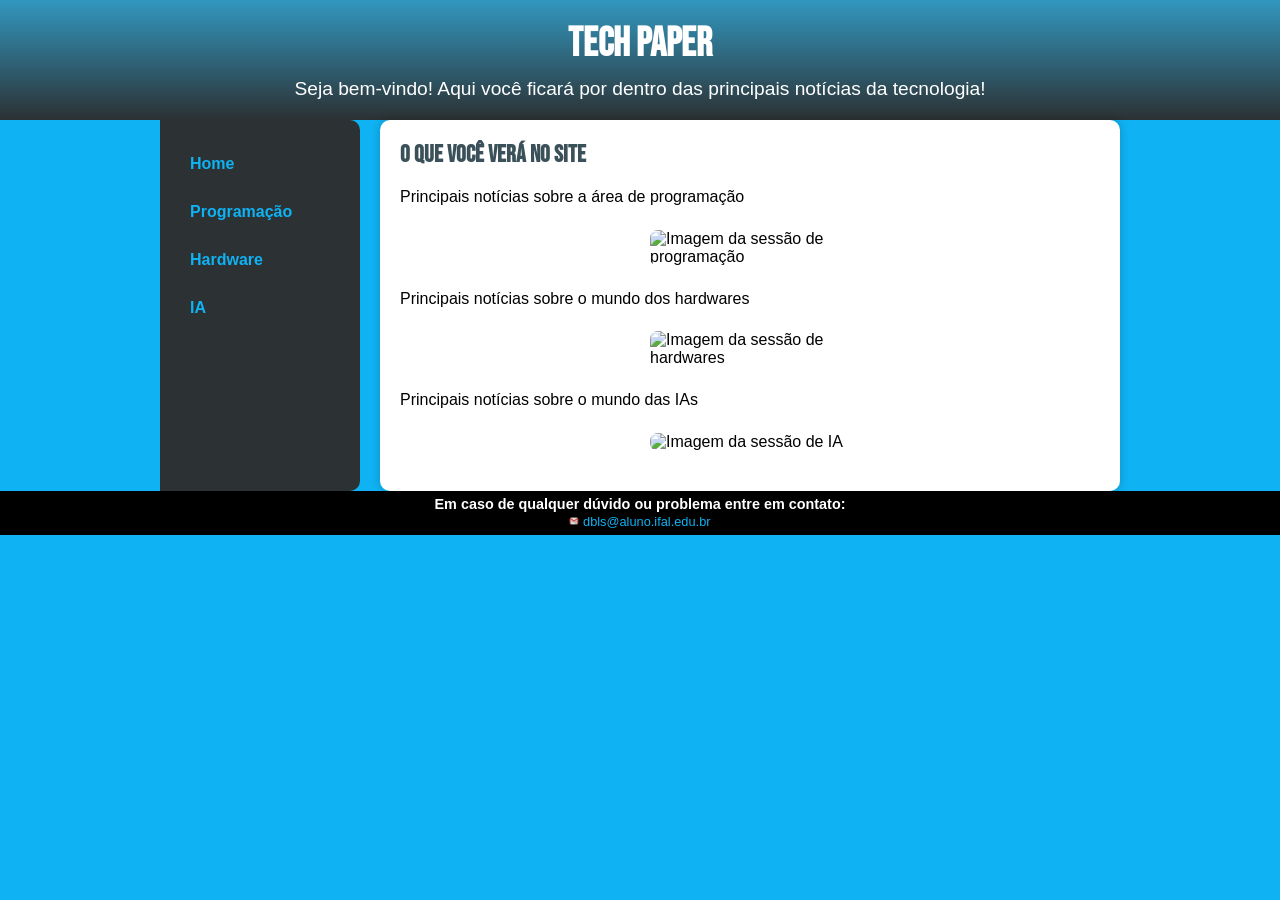
==== index.html @ 6cf9a466 "Iniciando a contrução do site" ====
<!DOCTYPE html>
<html lang="pt-br">
<head>
  <meta charset="UTF-8" />
  <meta name="viewport" content="width=device-width, initial-scale=1.0" />
  <title>Meu Site</title>
  <link rel="shortcut icon" href="imagens/favicon.ico" type="image/x-icon">
  <link rel="stylesheet" href="style.css" />
  <link href="https://fonts.googleapis.com/css2?family=Bebas+Neue&display=swap" rel="stylesheet" />
</head>
<body class="home">
  <header>
    <h1>TECH PAPER</h1>
    <p>Seja bem-vindo! Aqui você ficará por dentro das principais notícias da tecnologia!</p>
  </header>

  <div class="container-conteudo">
    <nav>
      <a href="#">Home</a>
      <a href="#">Programação</a>
      <a href="#">Hardware</a>
      <a href="#">IA</a>
    </nav>
    <main>
      <h2>O QUE VOCÊ VERÁ NO SITE</h2>
      <p>Principais notícias sobre a área de programação</p>
      <img src="#" alt="Imagem da sessão de programação" class="pequena" />
      <p>Principais notícias sobre o mundo dos hardwares</p>
      <img src="#" alt="Imagem da sessão de hardwares" class="pequena" />
      <p>Principais notícias sobre o mundo das IAs</p>
      <img src="#" alt="Imagem da sessão de IA" class="pequena" />
    </main>
  </div>

  <footer>
    <h1>Em caso de qualquer dúvido ou problema entre em contato:</h1>
    <a><img src="imagens/email_logo.png" width="10px" alt="" style="border-radius: 50%;"> dbls@aluno.ifal.edu.br</a>
  </footer>
</body>
</html>
---- style.css ----
@charset "UTF-8";

@import url('https://fonts.googleapis.com/css2?family=Bebas+Neue&display=swap');

:root {
    --cor-home-0: #0FB2F2;
    --cor-home-1: #3297BF;
    --cor-home-2: #41778C;
    --cor-home-3: #3B5159;
    --cor-home-4: #2C3133;

    --cor-duna-0: #F2AB27;
    --cor-duna-1: #F28C0F;
    --cor-duna-2: #F25D07;
    --cor-duna-3: #BF1506;
    --cor-duna-4: #590202;

    --cor-perfil-0: #701646;
    --cor-perfil-1: #A34176;
    --cor-perfil-2: #3D0021;
    --cor-perfil-3: #D681AE;
    --cor-perfil-4: #FFCCE7;

    --fonte-padrao: Arial, Helvetica, sans-serif;
    --fonte-destaque: 'Bebas Neue', sans-serif;
}

* {
    margin: 0;
    padding: 0;
    box-sizing: border-box;
}

body.home {
    background-color: var(--cor-home-0);
    font-family: var(--fonte-padrao);
}

body.duna {
    background-color: var(--cor-duna-0);
    font-family: var(--fonte-padrao);
}

body.perfil{
    background-color: var(--cor-perfil-1);
    font-family: var(--fonte-padrao);
}

header {
    background-image: linear-gradient(to bottom, var(--cor-home-1), var(--cor-home-4));
    color: white;
    text-align: center;
    padding: 20px;
}

body.duna header {
    background-image: linear-gradient(to bottom, var(--cor-duna-1), var(--cor-duna-4));
}

body.perfil header{
    background-image: linear-gradient(to bottom, var(--cor-perfil-2), var(--cor-perfil-0));
}

header h1 {
    font-family: var(--fonte-destaque);
    font-size: 2.5em;
    margin-bottom: 10px;
}

header p {
    font-size: 1.2em;
}

.container-conteudo {
    display: flex;
    max-width: 1000px;
    margin: auto;
    gap: 20px;
    padding: 0 20px;

}

nav {
    background-color: var(--cor-home-4);
    padding: 20px;
    border-radius: 0 10px 10px 0px;
    width: 200px;          
    display: flex;
    flex-direction: column; 
}

nav a {
    color: var(--cor-home-0);
    font-weight: bold;
    text-decoration: none;
    margin: 5px 0;          
    padding: 10px;
    border-radius: 5px;
    font-family: var(--fonte-padrao);
    text-align: left;       
    transition: 0.3s;       
}
nav a:hover {
    background-color: var(--cor-home-2);
    color: white;
}

nav.duna{
    background-color: var(--cor-duna-4);
}

nav.duna > a{
    color: var(--cor-duna-1);
}

nav.perfil{
    background-color: var(--cor-perfil-0);
}

nav.perfil > a{
    color: var(--cor-perfil-1);
}

main {
    flex: 1;                
    padding: 20px;
    background-color: white;
    border-radius: 10px;   
    box-shadow: 0 0 10px #00000033;
}

main h2 {
    font-family: var(--fonte-destaque);
    color: var(--cor-home-3);
    margin-bottom: 10px;
}

main p {
    margin: 15px 0;
    line-height: 1.6em;
    text-align: justify;
}

body.perfil > main > h2{
    color: var(--cor-perfil-1)
}

body.duna > main > h2{
    color: var(--cor-duna-2);
}

.pequena {
    display: block;
    margin: 20px auto;
    max-width: 200px;
    border-radius: 8px;
}

#atores {
    list-style: none;
}

#atores > li{
    background-color: var(--cor-duna-0);
}

#atores strong{
    color: var(--cor-duna-4);
}

footer {
    background-color: #000;
    color: white;
    text-align: center;
    padding: 5px;
}

footer > h1{
    font-size: 0.9em;
    color: white;
}

footer a {
    color: var(--cor-home-0);
    text-decoration: none;
    margin-top: 5px;
    font-size: 0.8em;
}

footer a:hover{
    color: white;
    text-decoration: underline;
    transition-duration: 0.5s;
}

input, textarea {
    width: 100%;
    padding: 10px;
    margin-top: 5px;
    margin-bottom: 15px;
    border-radius: 5px;
    border: 1px solid var(--cor-home-4);
    font-family: var(--fonte-padrao);
}

input[type=submit] {
    background-color: var(--cor-home-2);
    color: white;
    font-weight: bold;
    border: none;
    cursor: pointer;
    transition: 0.3s;
}

input[type=submit]:hover {
    background-color: var(--cor-home-3);
}

.video {
    position: relative;
    padding-bottom: 56.25%;
    height: 0;
    overflow: hidden;
}

.video iframe {
    position: absolute;
    top: 0;
    left: 0;
    width: 100%;
    height: 100%;
}
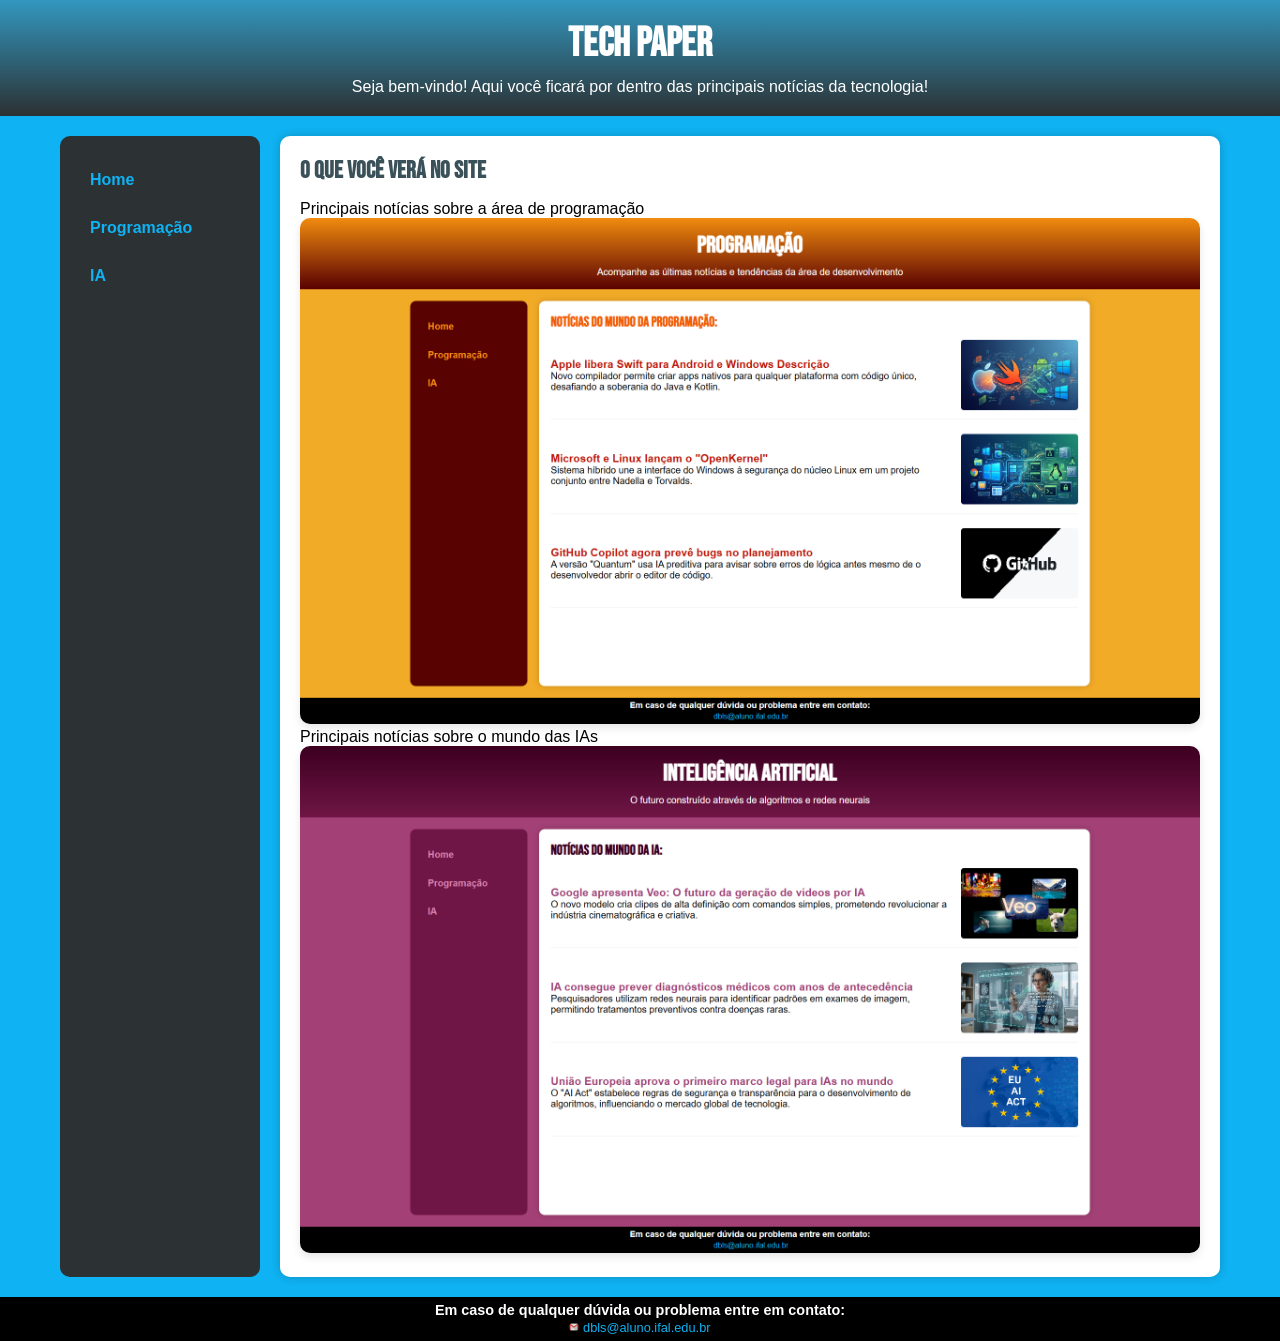
==== commit 6ab40ae8: "Finalizando a primeira parte do site" ====
--- a/index.html
+++ b/index.html
@@ -5,7 +5,7 @@
   <meta charset="UTF-8" />
   <meta name="viewport" content="width=device-width, initial-scale=1.0" />
   <title>Meu Site</title>
-  <link rel="shortcut icon" href="imagens/favicon.ico" type="image/x-icon">
+  <link rel="shortcut icon" href="imagens-gerais/favicon.ico" type="image/x-icon">
   <link rel="stylesheet" href="style.css" />
   <link href="https://fonts.googleapis.com/css2?family=Bebas+Neue&display=swap" rel="stylesheet" />
 </head>
@@ -17,24 +17,21 @@
 
   <div class="container-conteudo">
     <nav>
-      <a href="#">Home</a>
-      <a href="#">Programação</a>
-      <a href="#">Hardware</a>
-      <a href="#">IA</a>
+      <a href="index.html">Home</a>
+      <a href="programacao/programacao.html">Programação</a>
+      <a href="ia/ia.html">IA</a>
     </nav>
     <main>
       <h2>O QUE VOCÊ VERÁ NO SITE</h2>
       <p>Principais notícias sobre a área de programação</p>
-      <img src="#" alt="Imagem da sessão de programação" class="pequena" />
-      <p>Principais notícias sobre o mundo dos hardwares</p>
-      <img src="#" alt="Imagem da sessão de hardwares" class="pequena" />
+      <img src="imagens-gerais/programacao.png" alt="Imagem da sessão de programação" class="grande" />
       <p>Principais notícias sobre o mundo das IAs</p>
-      <img src="#" alt="Imagem da sessão de IA" class="pequena" />
+      <img src="imagens-gerais/ia.png" alt="Imagem da sessão de IA" class="grande" />
     </main>
   </div>
 
   <footer>
-    <h1>Em caso de qualquer dúvido ou problema entre em contato:</h1>
+    <h1>Em caso de qualquer dúvida ou problema entre em contato:</h1>
     <a><img src="imagens/email_logo.png" width="10px" alt="" style="border-radius: 50%;"> dbls@aluno.ifal.edu.br</a>
   </footer>
 </body>
--- a/style.css
+++ b/style.css
@@ -3,23 +3,24 @@
 @import url('https://fonts.googleapis.com/css2?family=Bebas+Neue&display=swap');
 
 :root {
+    /* Paletas de Cores */
     --cor-home-0: #0FB2F2;
     --cor-home-1: #3297BF;
     --cor-home-2: #41778C;
     --cor-home-3: #3B5159;
     --cor-home-4: #2C3133;
 
-    --cor-duna-0: #F2AB27;
-    --cor-duna-1: #F28C0F;
-    --cor-duna-2: #F25D07;
-    --cor-duna-3: #BF1506;
-    --cor-duna-4: #590202;
-
-    --cor-perfil-0: #701646;
-    --cor-perfil-1: #A34176;
-    --cor-perfil-2: #3D0021;
-    --cor-perfil-3: #D681AE;
-    --cor-perfil-4: #FFCCE7;
+    --cor-programacao-0: #F2AB27;
+    --cor-programacao-1: #F28C0F;
+    --cor-programacao-2: #F25D07;
+    --cor-programacao-3: #BF1506;
+    --cor-programacao-4: #590202;
+
+    --cor-ia-0: #701646;
+    --cor-ia-1: #A34176;
+    --cor-ia-2: #3D0021;
+    --cor-ia-3: #D681AE;
+    --cor-ia-4: #FFCCE7;
 
     --fonte-padrao: Arial, Helvetica, sans-serif;
     --fonte-destaque: 'Bebas Neue', sans-serif;
@@ -31,21 +32,19 @@
     box-sizing: border-box;
 }
 
-body.home {
-    background-color: var(--cor-home-0);
+/* 1. ESTRUTURA PARA FOOTER NO FINAL */
+body {
+    display: flex;
+    flex-direction: column;
+    min-height: 100vh; /* Ocupa no mínimo a altura da tela */
     font-family: var(--fonte-padrao);
 }
 
-body.duna {
-    background-color: var(--cor-duna-0);
-    font-family: var(--fonte-padrao);
-}
-
-body.perfil{
-    background-color: var(--cor-perfil-1);
-    font-family: var(--fonte-padrao);
-}
-
+body.home { background-color: var(--cor-home-0); }
+body.programacao { background-color: var(--cor-programacao-0); }
+body.ia { background-color: var(--cor-ia-1); }
+
+/* HEADER */
 header {
     background-image: linear-gradient(to bottom, var(--cor-home-1), var(--cor-home-4));
     color: white;
@@ -53,13 +52,8 @@
     padding: 20px;
 }
 
-body.duna header {
-    background-image: linear-gradient(to bottom, var(--cor-duna-1), var(--cor-duna-4));
-}
-
-body.perfil header{
-    background-image: linear-gradient(to bottom, var(--cor-perfil-2), var(--cor-perfil-0));
-}
+body.programacao header { background-image: linear-gradient(to bottom, var(--cor-programacao-1), var(--cor-programacao-4)); }
+body.ia header { background-image: linear-gradient(to bottom, var(--cor-ia-2), var(--cor-ia-0)); }
 
 header h1 {
     font-family: var(--fonte-destaque);
@@ -67,107 +61,95 @@
     margin-bottom: 10px;
 }
 
-header p {
-    font-size: 1.2em;
-}
-
+/* 2. LAYOUT LATERAL (MENU + CONTEÚDO) */
 .container-conteudo {
     display: flex;
-    max-width: 1000px;
-    margin: auto;
+    flex: 1; /* Faz esta parte crescer e empurrar o footer */
+    max-width: 1200px;
+    width: 100%;
+    margin: 20px auto;
     gap: 20px;
     padding: 0 20px;
-
-}
-
+}
+
+/* MENU VERTICAL */
 nav {
     background-color: var(--cor-home-4);
     padding: 20px;
-    border-radius: 0 10px 10px 0px;
-    width: 200px;          
-    display: flex;
-    flex-direction: column; 
+    border-radius: 10px;
+    width: 200px;
+    display: flex;
+    flex-direction: column;
+    justify-content: flex-start;
 }
 
 nav a {
     color: var(--cor-home-0);
     font-weight: bold;
     text-decoration: none;
-    margin: 5px 0;          
+    margin: 5px 0;
     padding: 10px;
     border-radius: 5px;
-    font-family: var(--fonte-padrao);
-    text-align: left;       
-    transition: 0.3s;       
-}
+    transition: 0.3s;
+}
+
 nav a:hover {
     background-color: var(--cor-home-2);
     color: white;
 }
 
-nav.duna{
-    background-color: var(--cor-duna-4);
-}
-
-nav.duna > a{
-    color: var(--cor-duna-1);
-}
-
-nav.perfil{
-    background-color: var(--cor-perfil-0);
-}
-
-nav.perfil > a{
-    color: var(--cor-perfil-1);
-}
-
+/* Cores específicas do Menu */
+nav.programacao { background-color: var(--cor-programacao-4); }
+nav.programacao > a { color: var(--cor-programacao-1); }
+
+nav.ia { background-color: var(--cor-ia-0); }
+nav.ia > a { color: var(--cor-ia-3); }
+
+/* CONTEÚDO PRINCIPAL */
 main {
-    flex: 1;                
+    flex: 1;
     padding: 20px;
     background-color: white;
-    border-radius: 10px;   
+    border-radius: 10px;
     box-shadow: 0 0 10px #00000033;
 }
 
 main h2 {
     font-family: var(--fonte-destaque);
     color: var(--cor-home-3);
-    margin-bottom: 10px;
-}
-
-main p {
-    margin: 15px 0;
-    line-height: 1.6em;
-    text-align: justify;
-}
-
-body.perfil > main > h2{
-    color: var(--cor-perfil-1)
-}
-
-body.duna > main > h2{
-    color: var(--cor-duna-2);
-}
-
-.pequena {
-    display: block;
-    margin: 20px auto;
-    max-width: 200px;
-    border-radius: 8px;
-}
-
-#atores {
-    list-style: none;
-}
-
-#atores > li{
-    background-color: var(--cor-duna-0);
-}
-
-#atores strong{
-    color: var(--cor-duna-4);
-}
-
+    margin-bottom: 15px;
+}
+
+/* CORES DINÂMICAS PARA IA E PROGRAMAÇÃO */
+body.programacao main h2 { color: var(--cor-programacao-2); }
+body.programacao main h3 { color: var(--cor-programacao-3); }
+.programacao a h3:hover { color: var(--cor-programacao-1); }
+
+body.ia main h2 { color: var(--cor-ia-2); }
+body.ia main h3 { color: var(--cor-ia-1); } /* Cor do título na IA */
+.ia a h3:hover { color: var(--cor-ia-3); }
+
+/* ESTILO DAS MATÉRIAS (LISTAGEM) */
+.materia {
+    display: flex;
+    gap: 20px;
+    align-items: center;
+    margin-bottom: 25px;
+    border-bottom: 1px solid #eee;
+    padding-bottom: 15px;
+}
+
+.materia a { text-decoration: none; }
+.materia img {
+    height: 120px;
+    width: 200px;
+    object-fit: cover;
+    border-radius: 5px;
+}
+
+.materia div { flex: 1; }
+
+/* FOOTER */
 footer {
     background-color: #000;
     color: white;
@@ -193,40 +175,85 @@
     transition-duration: 0.5s;
 }
 
-input, textarea {
+.materia-texto {
+    line-height: 1.6;
+    color: #333;
+}
+
+.materia-texto p {
+    margin-bottom: 15px;
+    text-align: justify;
+}
+
+.materia-texto h3 {
+    margin-top: 30px;
+    margin-bottom: 10px;
+}
+
+/* Linha fina abaixo do título */
+.linhafina {
+    font-size: 1.1em;
+    color: #555;
+    margin-bottom: 20px !important;
+    font-style: italic;
+}
+
+/* Container da imagem principal */
+.container-grande {
     width: 100%;
-    padding: 10px;
-    margin-top: 5px;
-    margin-bottom: 15px;
-    border-radius: 5px;
-    border: 1px solid var(--cor-home-4);
-    font-family: var(--fonte-padrao);
-}
-
-input[type=submit] {
-    background-color: var(--cor-home-2);
-    color: white;
+    text-align: center;
+    margin-bottom: 5px;
+}
+
+/* Imagem principal */
+.grande {
+    max-width: 100%;
+    height: auto;
+    border-radius: 10px;
+    box-shadow: 0 4px 8px rgba(0,0,0,0.1);
+}
+
+/* Imagens no meio do texto */
+.materia-texto img {
+    max-width: 100%;
+    height: auto;
+    display: block;
+    margin: 20px auto 5px auto; /* Centraliza a imagem e dá espaço */
+    border-radius: 8px;
+}
+
+/* Rodapé / Legenda das imagens */
+.rodape {
+    font-size: 0.85em !important;
+    color: #666 !important;
+    text-align: center !important;
+    margin-bottom: 25px !important;
+    font-style: italic;
+}
+
+.rodape a {
+    color: var(--cor-home-1);
+    text-decoration: none;
     font-weight: bold;
-    border: none;
-    cursor: pointer;
-    transition: 0.3s;
-}
-
-input[type=submit]:hover {
-    background-color: var(--cor-home-3);
-}
-
-.video {
-    position: relative;
-    padding-bottom: 56.25%;
-    height: 0;
-    overflow: hidden;
-}
-
-.video iframe {
-    position: absolute;
-    top: 0;
-    left: 0;
-    width: 100%;
-    height: 100%;
-}
+}
+
+.rodape a:hover {
+    text-decoration: underline;
+}
+
+/* RESPONSIVIDADE */
+@media (max-width: 768px) {
+    .container-conteudo {
+        flex-direction: column; /* Menu volta para cima em celulares */
+    }
+    nav {
+        width: 100%;
+        flex-direction: row;
+        justify-content: center;
+        flex-wrap: wrap;
+    }
+    .materia {
+        flex-direction: column;
+        text-align: center;
+    }
+}
